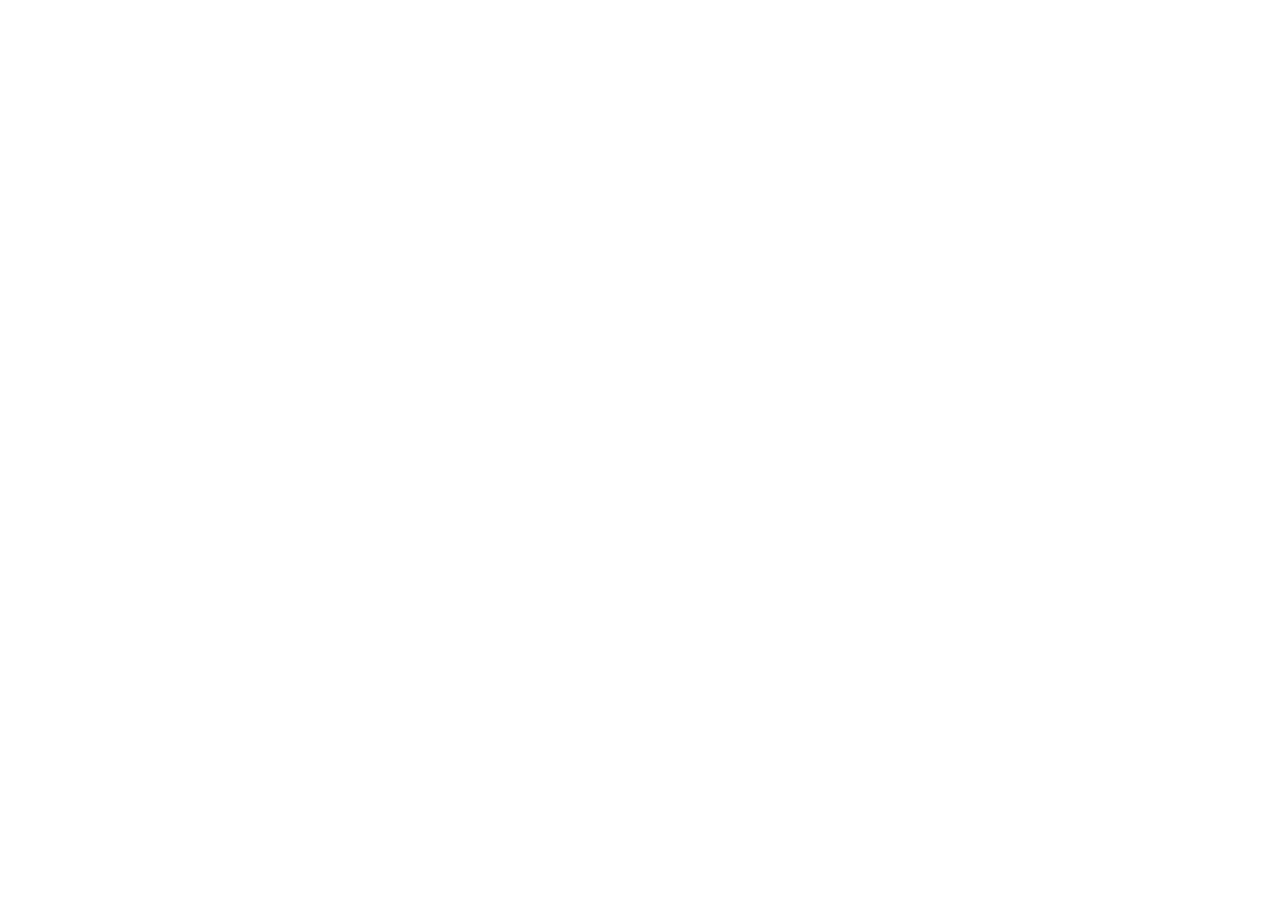
==== frontend/web/index.html @ 855c430c "Initial commit: Bike News Room v0.1 Cycling news aggregator. Clean architecture across both stacks. " ====
<!DOCTYPE html>
<html>
<head>
  <!--
    If you are serving your web app in a path other than the root, change the
    href value below to reflect the base path you are serving from.

    The path provided below has to start and end with a slash "/" in order for
    it to work correctly.

    For more details:
    * https://developer.mozilla.org/en-US/docs/Web/HTML/Element/base

    This is a placeholder for base href that will be replaced by the value of
    the `--base-href` argument provided to `flutter build`.
  -->
  <base href="$FLUTTER_BASE_HREF">

  <meta charset="UTF-8">
  <meta content="IE=Edge" http-equiv="X-UA-Compatible">
  <meta name="description" content="Bike News Room — cycling news aggregator. All bike racing news in one feed.">
  <meta name="theme-color" content="#0E0F11">

  <!--
    Content Security Policy.
      script-src: 'self' for our bundle; 'wasm-unsafe-eval' is required by
        Flutter Web's Skia/CanvasKit + dart2wasm runtime.
      connect-src: 'self' plus the API origin (HF Space) — replace at deploy
        time, or make this header injection your CDN's job for finer control.
      img-src: 'self' (placeholders) plus https: for any remote article image.
      font-src: 'self' plus Google Fonts hosts (we ship Newsreader / Inter Tight / JetBrains Mono via google_fonts).
      style-src: 'unsafe-inline' is required by Flutter (inline style attrs).
      frame-ancestors 'none' — never embeddable in a third-party iframe.
  -->
  <meta http-equiv="Content-Security-Policy" content="
    default-src 'self';
    script-src 'self' 'wasm-unsafe-eval';
    style-src 'self' 'unsafe-inline' https://fonts.googleapis.com;
    font-src 'self' https://fonts.gstatic.com;
    img-src 'self' data: https:;
    connect-src 'self' https://*.hf.space https://fonts.googleapis.com https://fonts.gstatic.com;
    frame-ancestors 'none';
    base-uri 'self';
    form-action 'self';
  ">
  <meta http-equiv="X-Content-Type-Options" content="nosniff">
  <meta name="referrer" content="no-referrer">

  <!-- Open Graph -->
  <meta property="og:title" content="Bike News Room">
  <meta property="og:description" content="Cycling news aggregator. All bike racing in one news room.">
  <meta property="og:type" content="website">

  <!-- iOS meta tags & icons -->
  <meta name="mobile-web-app-capable" content="yes">
  <meta name="apple-mobile-web-app-status-bar-style" content="black">
  <meta name="apple-mobile-web-app-title" content="Bike News Room">
  <link rel="apple-touch-icon" href="icons/Icon-192.png">

  <!-- Favicon -->
  <link rel="icon" type="image/png" href="favicon.png"/>

  <title>Bike News Room</title>
  <link rel="manifest" href="manifest.json">
</head>
<body>
  <!--
    You can customize the "flutter_bootstrap.js" script.
    This is useful to provide a custom configuration to the Flutter loader
    or to give the user feedback during the initialization process.

    For more details:
    * https://docs.flutter.dev/platform-integration/web/initialization
  -->
  <script src="flutter_bootstrap.js" async></script>
</body>
</html>
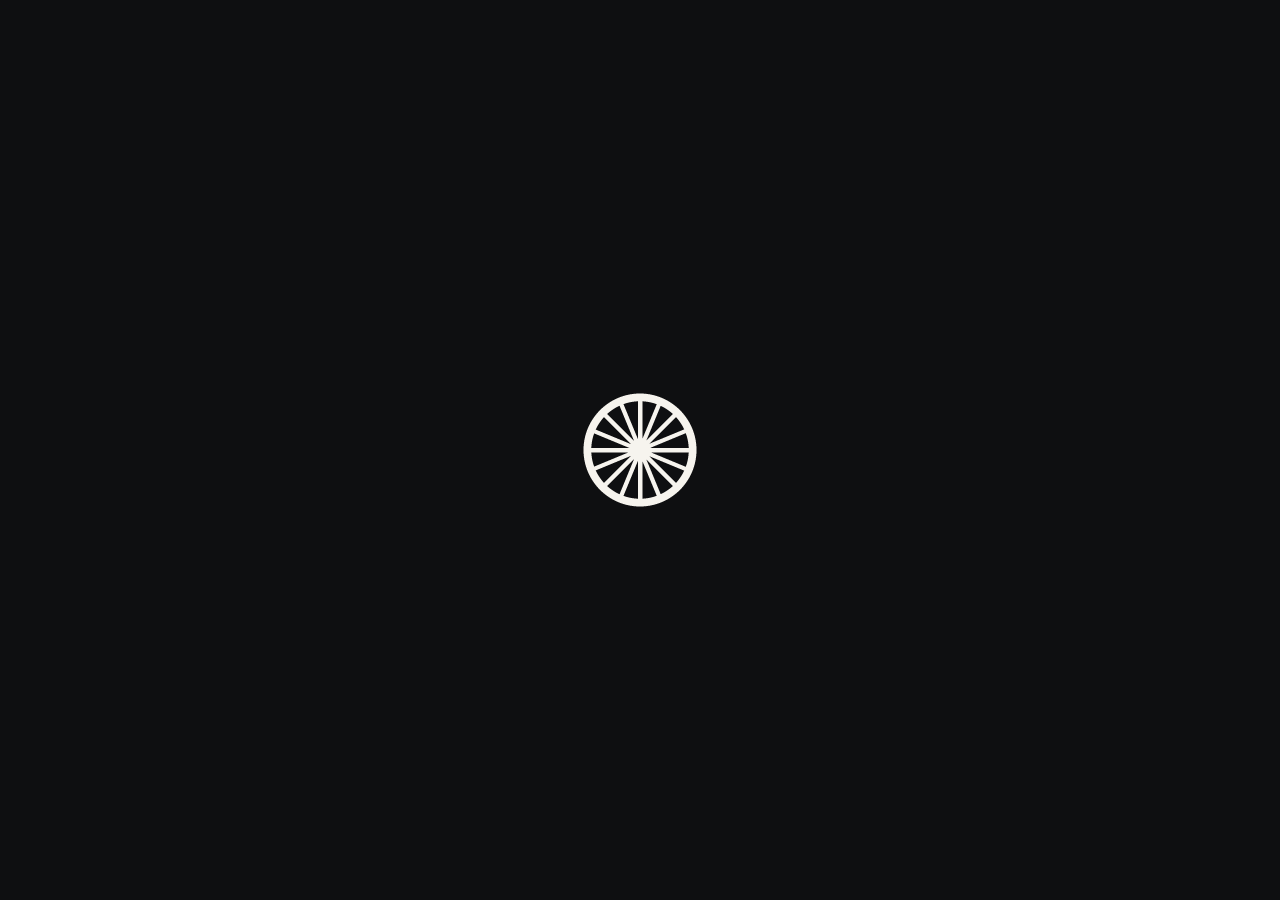
==== commit 5f4483de: "test: 20-test Patrol suite green + branded native splash - Replace flaky Dio receiveTimeout simulati" ====
--- a/frontend/web/index.html
+++ b/frontend/web/index.html
@@ -1,6 +1,4 @@
-<!DOCTYPE html>
-<html>
-<head>
+<!DOCTYPE html><html><head>
   <!--
     If you are serving your web app in a path other than the root, change the
     href value below to reflect the base path you are serving from.
@@ -18,31 +16,33 @@
 
   <meta charset="UTF-8">
   <meta content="IE=Edge" http-equiv="X-UA-Compatible">
-  <meta name="description" content="Bike News Room — cycling news aggregator. All bike racing news in one feed.">
-  <meta name="theme-color" content="#0E0F11">
+  <meta name="description" content="Cycling news from around the world — road, MTB, gravel, track, and cyclocross. Aggregated from public RSS feeds, refreshed every 30 minutes.">
+  <meta name="theme-color" content="#E8C54A">
+  <meta name="apple-mobile-web-app-capable" content="yes">
+  <meta name="apple-mobile-web-app-status-bar-style" content="black-translucent">
+  <meta name="apple-mobile-web-app-title" content="Bike News Room">
+  <link rel="apple-touch-icon" href="icons/Icon-192.png">
+  <meta property="og:title" content="Bike News Room">
+  <meta property="og:description" content="Cycling news from around the world — aggregated, deduplicated, refreshed every 30 minutes.">
+  <meta property="og:type" content="website">
+  <meta property="og:image" content="icons/Icon-512.png">
+  <meta property="og:url" content="https://bike-news-room.pages.dev/">
+  <meta name="twitter:card" content="summary_large_image">
 
   <!--
-    Content Security Policy.
-      script-src: 'self' for our bundle; 'wasm-unsafe-eval' is required by
-        Flutter Web's Skia/CanvasKit + dart2wasm runtime.
-      connect-src: 'self' plus the API origin (HF Space) — replace at deploy
-        time, or make this header injection your CDN's job for finer control.
-      img-src: 'self' (placeholders) plus https: for any remote article image.
-      font-src: 'self' plus Google Fonts hosts (we ship Newsreader / Inter Tight / JetBrains Mono via google_fonts).
-      style-src: 'unsafe-inline' is required by Flutter (inline style attrs).
+    Content Security Policy — tuned for Flutter Web (CanvasKit renderer).
+      script-src: 'self' for our bundle; 'wasm-unsafe-eval' for the dart2wasm
+        runtime; www.gstatic.com hosts Flutter's CanvasKit engine
+        (canvaskit.js / canvaskit.wasm).
+      connect-src: same trio — CanvasKit + icudtl.dat are XHR-fetched from
+        www.gstatic.com — plus our HF Space API.
+      img-src: 'self' for striped placeholders, https: for third-party article
+        thumbnails (RSS feeds host across many CDNs), data:/blob: for inline.
+      style-src: 'unsafe-inline' required by Flutter inline style attrs.
       frame-ancestors 'none' — never embeddable in a third-party iframe.
+      Single-line because newlines in <meta> CSP can confuse parsers.
   -->
-  <meta http-equiv="Content-Security-Policy" content="
-    default-src 'self';
-    script-src 'self' 'wasm-unsafe-eval';
-    style-src 'self' 'unsafe-inline' https://fonts.googleapis.com;
-    font-src 'self' https://fonts.gstatic.com;
-    img-src 'self' data: https:;
-    connect-src 'self' https://*.hf.space https://fonts.googleapis.com https://fonts.gstatic.com;
-    frame-ancestors 'none';
-    base-uri 'self';
-    form-action 'self';
-  ">
+  <meta http-equiv="Content-Security-Policy" content="default-src 'self'; script-src 'self' 'wasm-unsafe-eval' https://www.gstatic.com; style-src 'self' 'unsafe-inline' https://fonts.googleapis.com; font-src 'self' https://fonts.gstatic.com data:; img-src 'self' data: blob: https:; connect-src 'self' https://*.hf.space https://www.gstatic.com https://fonts.googleapis.com https://fonts.gstatic.com; worker-src 'self' blob:; frame-ancestors 'none'; base-uri 'self'; form-action 'self'">
   <meta http-equiv="X-Content-Type-Options" content="nosniff">
   <meta name="referrer" content="no-referrer">
 
@@ -57,13 +57,95 @@
   <meta name="apple-mobile-web-app-title" content="Bike News Room">
   <link rel="apple-touch-icon" href="icons/Icon-192.png">
 
-  <!-- Favicon -->
-  <link rel="icon" type="image/png" href="favicon.png"/>
+  <!-- Favicon — SVG first (modern browsers, infinitely scalable),
+       size-specific PNGs for older browsers. The `?v=2` query string is a
+       cache-bust: browsers cache favicons aggressively and would otherwise
+       keep showing the old (or default Flutter) icon for hours. -->
+  <link rel="icon" type="image/svg+xml" href="favicon.svg?v=2">
+  <link rel="icon" type="image/png" sizes="32x32" href="favicon.png?v=2">
+  <link rel="icon" type="image/png" sizes="16x16" href="favicon-16.png?v=2">
 
   <title>Bike News Room</title>
   <link rel="manifest" href="manifest.json">
+  <style id="splash-screen-style">
+    html {
+      height: 100%
+    }
+
+    body {
+      margin: 0;
+      min-height: 100%;
+      background-color: #0E0F11;
+          background-size: 100% 100%;
+    }
+
+    .center {
+      margin: 0;
+      position: absolute;
+      top: 50%;
+      left: 50%;
+      -ms-transform: translate(-50%, -50%);
+      transform: translate(-50%, -50%);
+    }
+
+    .contain {
+      display:block;
+      width:100%; height:100%;
+      object-fit: contain;
+    }
+
+    .stretch {
+      display:block;
+      width:100%; height:100%;
+    }
+
+    .cover {
+      display:block;
+      width:100%; height:100%;
+      object-fit: cover;
+    }
+
+    .bottom {
+      position: absolute;
+      bottom: 0;
+      left: 50%;
+      -ms-transform: translate(-50%, 0);
+      transform: translate(-50%, 0);
+    }
+
+    .bottomLeft {
+      position: absolute;
+      bottom: 0;
+      left: 0;
+    }
+
+    .bottomRight {
+      position: absolute;
+      bottom: 0;
+      right: 0;
+    }
+
+    @media (prefers-color-scheme: dark) {
+      body {
+        background-color: #0E0F11;
+          }
+    }
+  </style>
+  <script id="splash-screen-script">
+    function removeSplashFromWeb() {
+      document.getElementById("splash")?.remove();
+      document.getElementById("splash-branding")?.remove();
+      document.body.style.background = "transparent";
+    }
+  </script>
+  <meta content="width=device-width, initial-scale=1.0, maximum-scale=1.0, user-scalable=no" name="viewport">
 </head>
 <body>
+  <picture id="splash">
+      <source srcset="splash/img/light-1x.png 1x, splash/img/light-2x.png 2x, splash/img/light-3x.png 3x, splash/img/light-4x.png 4x" media="(prefers-color-scheme: light)">
+      <source srcset="splash/img/dark-1x.png 1x, splash/img/dark-2x.png 2x, splash/img/dark-3x.png 3x, splash/img/dark-4x.png 4x" media="(prefers-color-scheme: dark)">
+      <img class="center" aria-hidden="true" src="splash/img/light-1x.png" alt="">
+  </picture>
   <!--
     You can customize the "flutter_bootstrap.js" script.
     This is useful to provide a custom configuration to the Flutter loader
@@ -72,6 +154,7 @@
     For more details:
     * https://docs.flutter.dev/platform-integration/web/initialization
   -->
-  <script src="flutter_bootstrap.js" async></script>
-</body>
-</html>
+  <script src="flutter_bootstrap.js" async=""></script>
+
+
+</body></html>
